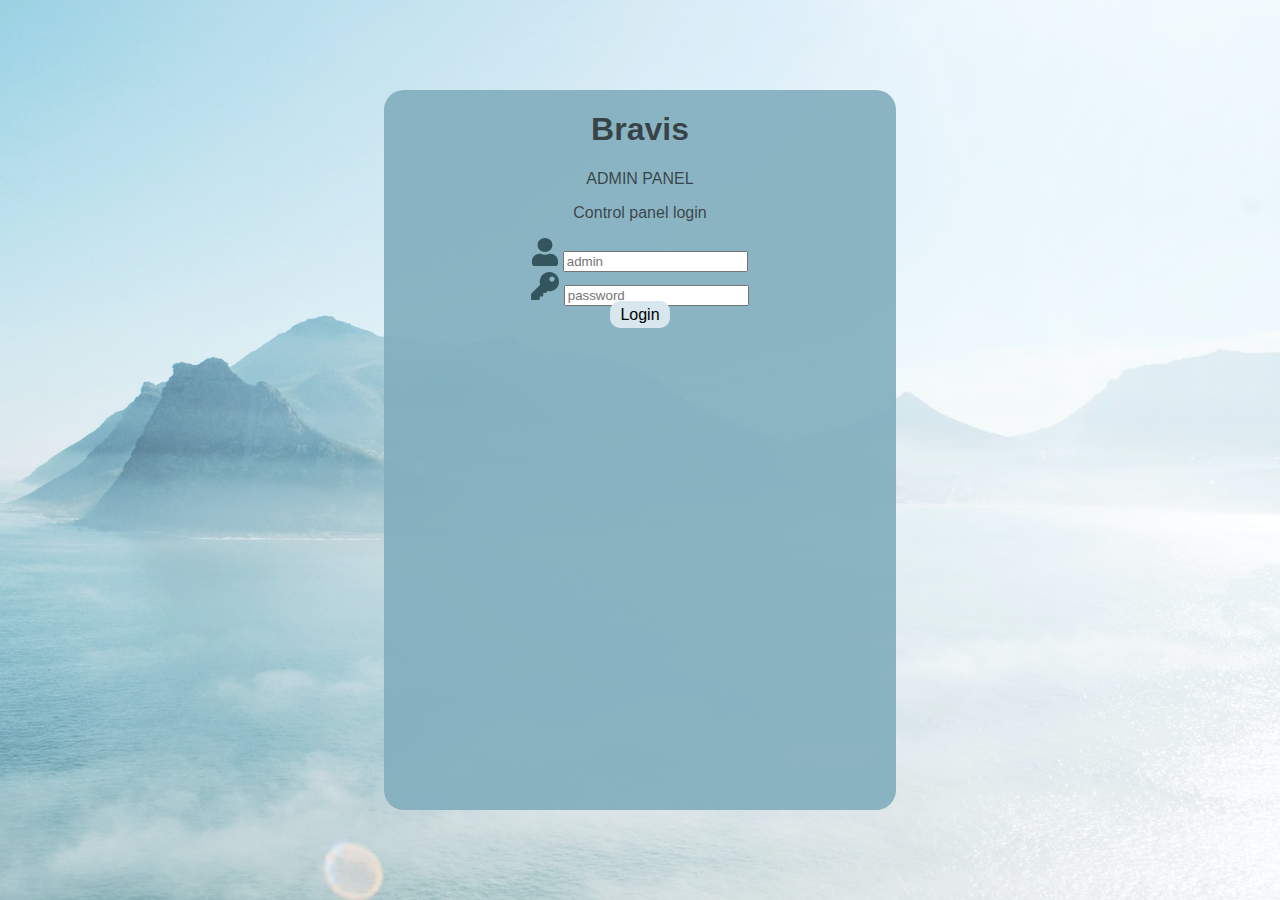
==== account/login/index.html @ 1a4ed68b "first" ====
<!DOCTYPE html>
<html lang="en">
<head>
    <meta charset="UTF-8">
    <meta name="viewport" content="width=device-width, initial-scale=1.0">
    <title>Login</title>

    <link rel="stylesheet" href="/css/global/style.css">
    <link rel="stylesheet" href="/css/account/login/login.css">
</head>
<body>
    <div class="background_image">
        <div class="flex_row">
            <form action="">
                <h1>Bravis</h1>
                <p>ADMIN PANEL</p>
                <p>Control panel login</p>
                <div>
                    <img src="/image/icon/staff.svg" alt="">
                    <input type="text" placeholder="admin">
                </div>
                <div>
                    <img src="/image/icon/key.svg" alt="">
                    <input type="password" placeholder="password">
                </div>
                <a href="/index.html" class="login_btn">Login</a>
            </form>
        </div>
    </div>
</body>
</html>
---- css/global/style.css ----
:root{
    --primary-color:#000000;
    --background-color:#D9E5FA;
    --secondary-color:#ffffff;
    --text-blue-color:#5B6BDC;
    --box-blue-color:#3B76EF;
    --box-violet-color:#A66DD4;
    --box-skyblue-color:#63C7FF;
    --box-lightgreen-color:#6DD4B1;
    --login-form-color:#80ADBCE5;
    --login-btn-color:#D8E7EE;
    --box-yellow-color:#F3D950;
    --box-red-color:#DF1212;
    --box-background-color:#F7FAFF;
    --text-title-gray-color:#504F54;
    --text-gray-color:#1E1E1EC2;
    --border-gray-color:#D9D9D9;
    --table-bg-skyblue-color:#DFEAFD;
}
@import url('https://fonts.googleapis.com/css2?family=Inria+Sans&display=swap');
body,html{
    margin: 0;
    padding: 0;
    color: var(--text-gray-color);
    background-color: var(--background-color);
    font-family: 'Inria Sans', sans-serif;
}
a{
    color: var(--primary-color);
    text-decoration: none;
    cursor: pointer;
}
a:visited{
    color: var(--primary-color);
}
i,button{
    cursor: pointer;
}

.flex_row{
    display: flex;
    flex-direction: row;
    align-items: baseline;
    gap: 20px;
}
.flex_col{
    display: flex;
    flex-direction: column;
}
.grid{
    display: grid;
    grid-template-columns: repeat(2,1fr);
}
.status{
    border-radius: 10px;
    padding: 5px 10px;
    font-size: 10px;
    color: var(--secondary-color);
}
.status_complete{
    border: 1px solid var(--box-lightgreen-color);
    background-color: var(--box-lightgreen-color);
}
.status_cancelled{
    border: 1px solid var(--box-red-color);
    background-color: var(--box-red-color);
}
.status_pending{
    border: 1px solid var(--box-yellow-color);
    background-color: var(--box-yellow-color);
}


/*  */
.session{
    margin: 20px 30px;
    grid-template-columns: 20% 80%;
    /* grid-template-rows: 15% 85%; */
    gap: 20px;
    height: 100%;
}
.nav{
    grid-row: span 2;
    background-color: var(--secondary-color);
    border-radius: 20px;
    padding-left: 50px;

}
.nav h1{
    color: var(--text-blue-color);
}
.nav .flex_row:hover{
    color: var(--text-blue-color);
}
.header{
    padding: 10px 30px;
    justify-content: space-between;
    border-radius: 20px;
    background-color: var(--secondary-color);   
}
.header .user_profile{
    width: 60px;
    height: 60px;
    border-radius: 50%;
    background-color: var(--text-gray-color);
}
.product_img{
    width: 40px;
    height: 40px;
    line-height: 20px;
    margin: 5px 0px;
    background-color: var(--text-gray-color);
}
/* table */
table{
    font-weight: bold;
    text-align: center;
    border-collapse: collapse;
    width: 100%;
}
tr .first_title{
    border-top-left-radius: 10px;

}
tr .last_title{
    border-top-right-radius: 10px;
}
th{
    background-color: var(--box-blue-color);
    height: 50px;
    color: var(--secondary-color);
}
tr{
    height: 45px;
    font-weight: normal;
    color: var(--text-title-gray-color);
}
tr:nth-child(even){
    background-color: var(--secondary-color);
}
tr:nth-child(odd){
    background-color: var(--table-bg-skyblue-color);
}
tr .last_row_left{
    text-align: left;
    border-bottom-left-radius: 10px;
}
tr .last_row_right{
    text-align: right;
    border-bottom-right-radius: 10px;
}

.item_flex_row{
    justify-content: center;
    align-items: center;
}
td .sizes{
    justify-content: center;
}
.box_green{
    background-color: var(--box-lightgreen-color);
    padding: 5px 10px;
    border-radius: 10px;
    font-size: 12px;
    font-weight: normal;
    color: var(--secondary-color);
}
.pagination {
    display: inline-block;
}
  
.pagination a {
    color: var(--text-gray-color);
    float: left;
    padding: 8px 16px;
    text-decoration: none;
}
  
.pagination a.active {
    background-color: var(--box-blue-color);
    color: white;
}
  
.pagination a:hover:not(.active) {
    background-color: #ddd;
}
---- css/account/login/login.css ----
.background_image{
    width: 100%;
    height: 100vh;
    background-image: url(/image/carolinie-cavalli-Qw3w0oBH63s-unsplash\ \(1\)\ 1.png) !important;
    background-position: center;
    background-repeat: no-repeat;
    background-size: cover;
}
.background_image .flex_row{
    justify-content: center;
    align-items: center;
    text-align: center;
    height: 100vh;
}
.background_image .flex_row form{
    width: 40%;
    height: 80%;
    border-radius: 20px;
    background-color: var(--login-form-color);
}
.login_btn{
    border-radius: 10px;
    padding: 5px 10px;
    background-color: var(--login-btn-color);
}
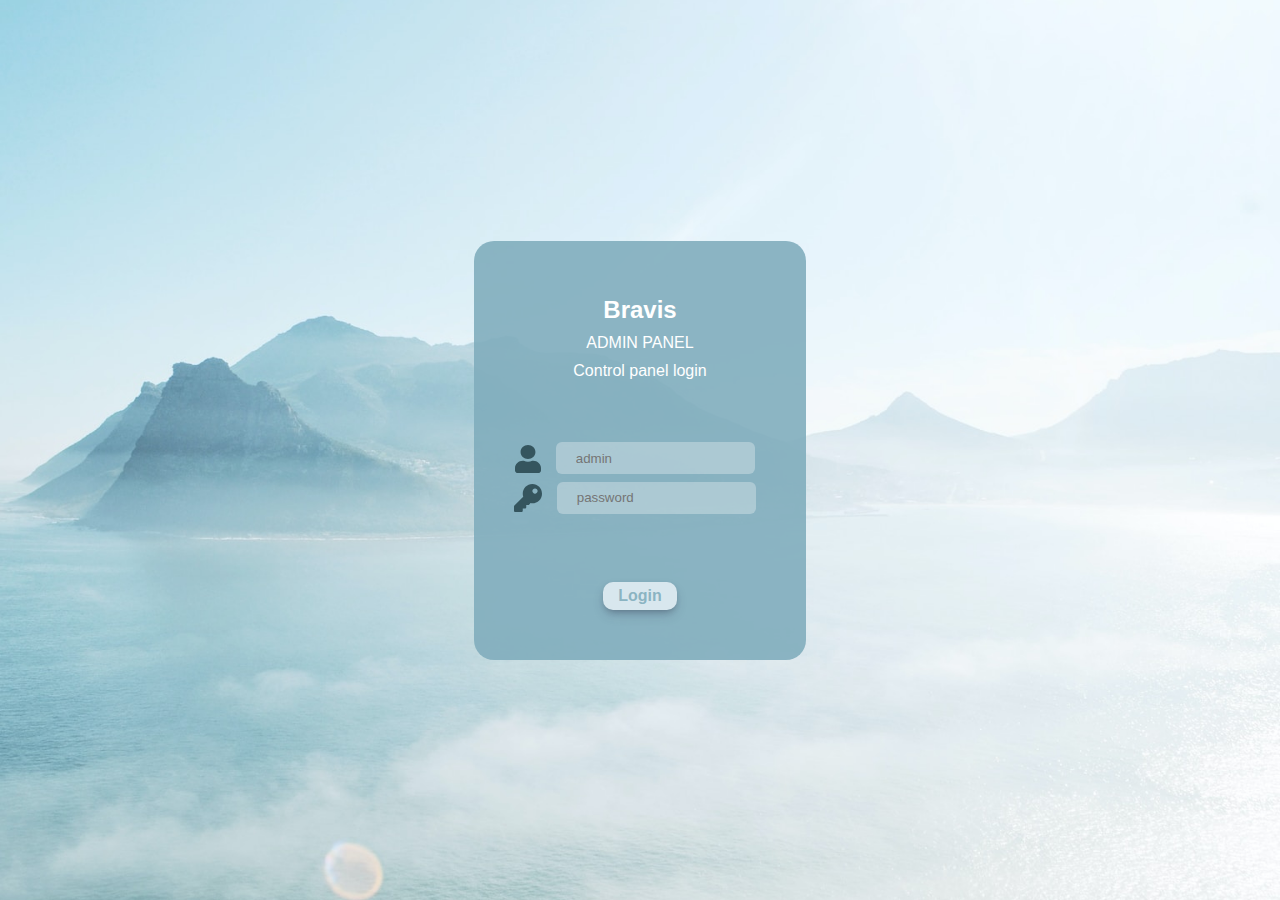
==== commit 72d2ed50: "second" ====
--- a/account/login/index.html
+++ b/account/login/index.html
@@ -11,18 +11,21 @@
 <body>
     <div class="background_image">
         <div class="flex_row">
-            <form action="">
-                <h1>Bravis</h1>
+            <form action="" class="flex_col">
+                <h2>Bravis</h2>
                 <p>ADMIN PANEL</p>
                 <p>Control panel login</p>
-                <div>
-                    <img src="/image/icon/staff.svg" alt="">
-                    <input type="text" placeholder="admin">
+                <div class="login_form">
+                    <div class="">
+                        <img src="/image/icon/staff.svg" alt="">
+                        <input type="text" placeholder="admin">
+                    </div>
+                    <div>
+                        <img src="/image/icon/key.svg" alt="">
+                    <input type="password" placeholder="password">
+                    </div>
                 </div>
-                <div>
-                    <img src="/image/icon/key.svg" alt="">
-                    <input type="password" placeholder="password">
-                </div>
+                <br>
                 <a href="/index.html" class="login_btn">Login</a>
             </form>
         </div>
--- a/css/global/style.css
+++ b/css/global/style.css
@@ -52,6 +52,7 @@
     grid-template-columns: repeat(2,1fr);
 }
 .status{
+    display: inline-block;
     border-radius: 10px;
     padding: 5px 10px;
     font-size: 10px;
@@ -74,7 +75,7 @@
 /*  */
 .session{
     margin: 20px 30px;
-    grid-template-columns: 20% 80%;
+    grid-template-columns: 20% 78%;
     /* grid-template-rows: 15% 85%; */
     gap: 20px;
     height: 100%;
@@ -95,14 +96,36 @@
 .header{
     padding: 10px 30px;
     justify-content: space-between;
+    align-items: center;
     border-radius: 20px;
+    position: relative;
     background-color: var(--secondary-color);   
+}
+.header .icons > img{
+    width: 30px;
+    height: 30px;
 }
 .header .user_profile{
     width: 60px;
     height: 60px;
     border-radius: 50%;
     background-color: var(--text-gray-color);
+
+}
+.user_profile_info{
+    display: none;
+    position: absolute;
+    right: 30px;
+    top: 90px;
+    line-height: 30px;
+    background-color: var(--secondary-color);
+    border: 1px solid var(--text-gray-color);
+    border-radius: 10px;
+    color: var(--text-gray-color);
+    padding: 10px;
+}
+.user_profile_info>a:hover{
+    color: var(--box-blue-color);
 }
 .product_img{
     width: 40px;
@@ -117,10 +140,11 @@
     text-align: center;
     border-collapse: collapse;
     width: 100%;
+
 }
 tr .first_title{
     border-top-left-radius: 10px;
-
+    overflow-x: scroll;
 }
 tr .last_title{
     border-top-right-radius: 10px;
@@ -183,4 +207,43 @@
   
 .pagination a:hover:not(.active) {
     background-color: #ddd;
+}
+
+@media (max-width:1000px) and (min-width:768px) {
+    .session{
+        margin: 20px 20px;
+        grid-template-columns: 5% 90%;
+        /* grid-template-rows: 15% 85%; */
+        gap: 20px;
+        height: 100%;
+    }
+    .nav_text{
+        display: none;
+    }
+    .nav{
+        border-radius: 6px;
+        padding: 10px;
+    }
+    .nav a div > i{
+        padding: 10px 0px;
+    }
+}
+@media (max-width:767px) and (min-width:320px) {
+    .session{
+        margin: 20px 0px;
+        grid-template-columns: 10% 85%;
+        /* grid-template-rows: 15% 85%; */
+        gap: 10px;
+        height: 100%;
+    }
+    .nav_text{
+        display: none;
+    }
+    .nav{
+        border-radius: 6px;
+        padding: 10px;
+    }
+    .nav a div > i{
+        padding:10px 0px;
+    }
 }--- a/css/account/login/login.css
+++ b/css/account/login/login.css
@@ -7,19 +7,55 @@
     background-size: cover;
 }
 .background_image .flex_row{
+    height: 100vh;
     justify-content: center;
     align-items: center;
+}
+.background_image div >form{
+    border-radius: 20px;
+    padding: 50px;
+    /* width: 30%; */
+    height: auto;
+    /* margin: auto; */
+    justify-content: center;
+    align-items: center;
+    align-content: center;
     text-align: center;
-    height: 100vh;
-}
-.background_image .flex_row form{
-    width: 40%;
-    height: 80%;
-    border-radius: 20px;
     background-color: var(--login-form-color);
 }
+.background_image div >form h2,.background_image div >form p{
+    margin: 5px 0px;
+    color: var(--secondary-color);
+}
+.background_image div form .login_form{
+    padding: 50px 0px;
+}
+.background_image div form .login_form div >img {
+    position: relative;
+    top: 10px;
+    right: 10px;
+}
+.background_image div form .login_form div >input{
+    border: none;
+    border-radius: 6px;
+    /* border-bottom-color:1px solid var(--primary-color); */
+    background-color: #fefefe4d;
+    height: 30px;
+    padding-left: 20px ;
+    color: var(--secondary-color);
+}
 .login_btn{
+    /* margin: 50px 0px; */
+    /* margin-bottom: 100px; */
     border-radius: 10px;
-    padding: 5px 10px;
+    padding: 5px 15px;
+    font-weight: bold;
+    color: var(--login-form-color) !important;
     background-color: var(--login-btn-color);
-}+    box-shadow: rgba(50, 50, 93, 0.25) 0px 6px 12px -2px, rgba(0, 0, 0, 0.3) 0px 3px 7px -3px;
+}
+.login_btn:hover{
+    color: #35555e !important;
+
+}
+
